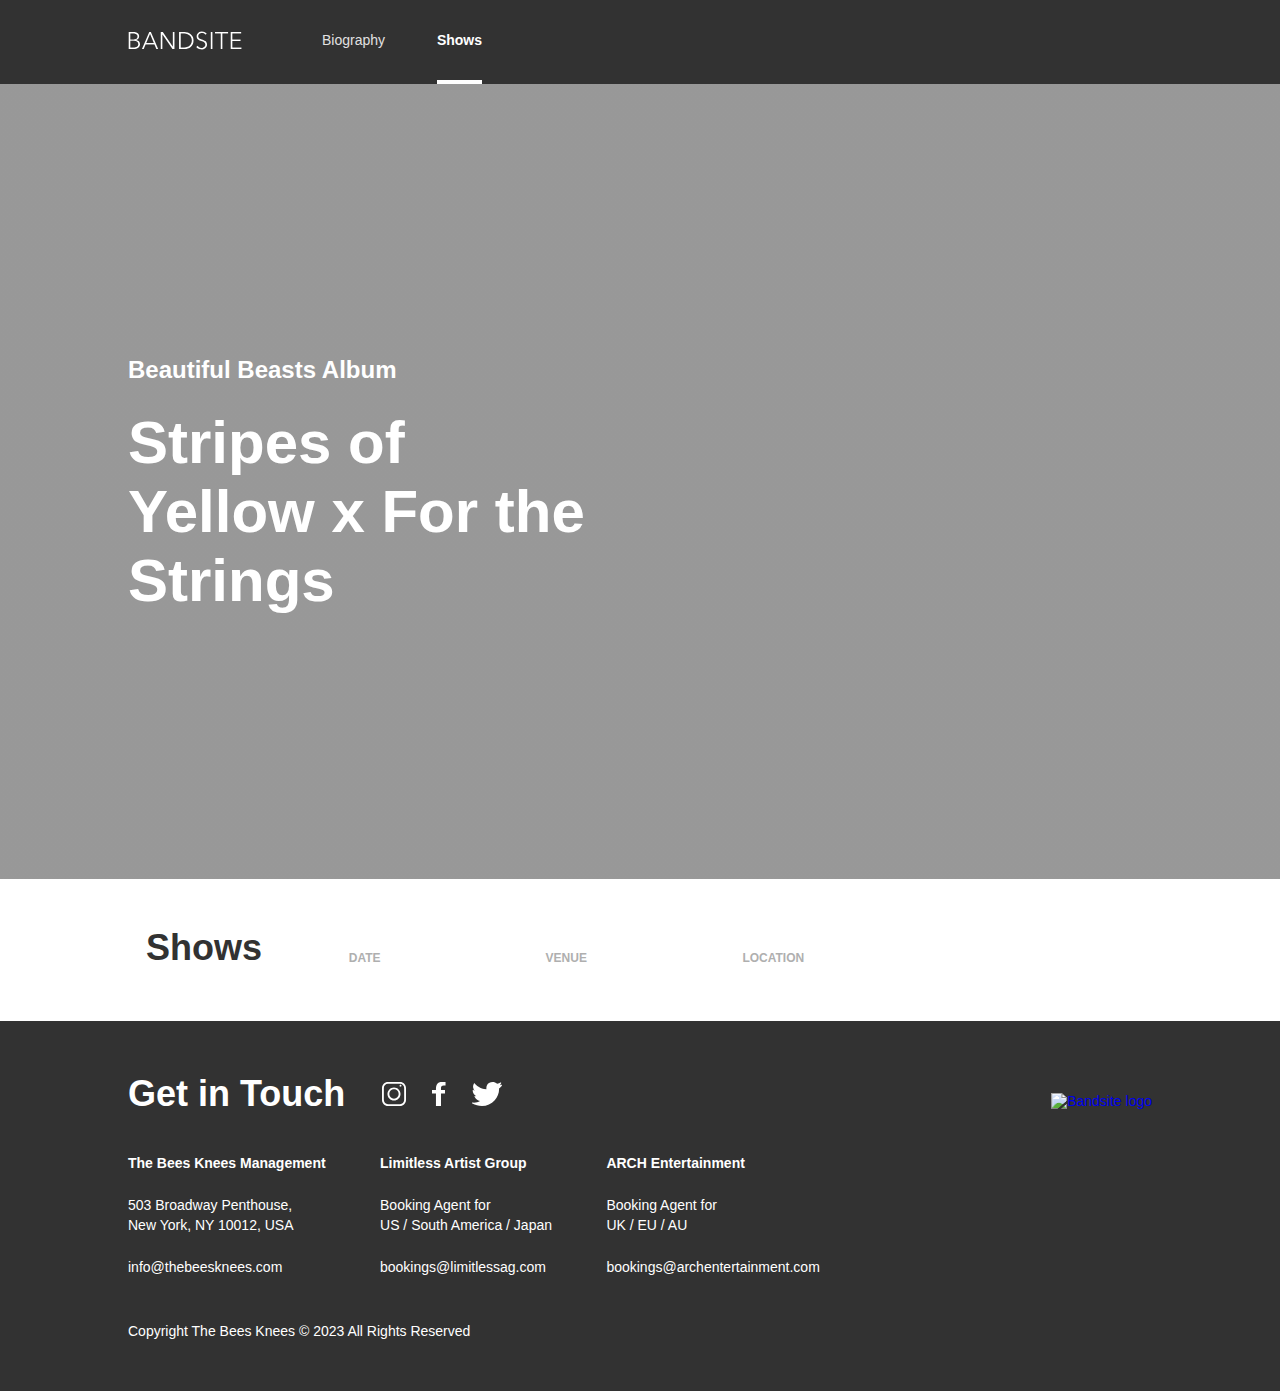
==== pages/shows.html @ 85961f23 "CREATE new page show" ====
<!DOCTYPE html>
<html lang="en">
<head>
    <meta charset="UTF-8">
    <meta name="viewport" content="width=device-width, initial-scale=1.0">
    <link rel="stylesheet" href="../styles/shows.css">
    <title>BANDSITE | Shows</title>
</head>
<body>
    <header class="header">
        <div class="header-wrapper">
            <a href="../index.html"><img class="header__logo" src="../assets/logo/Logo-bandsite.svg" alt="Brandsite logo"></a>
            <nav class="header__nav">
                <ul class="header__nav-list">
                    <li class="header__item"><a href="../index.html" class="header__link">Biography</a></li>
                    <li class="header__item"><a href="#" class="header__link header__link--active">Shows</a></li>
                </ul>
            </nav>
        </div>
    </header>

    <section class="hero hero--shows">
        <div class="hero-wrapper hero-wrapper--shows">
            <div class="hero__title-wrapper">
                <h2 class="hero__subtitle">Beautiful Beasts Album</h2>
                <h1 class="hero__title hero__title--shows">Stripes of Yellow x For the Strings</h1>
            </div>
            
            <iframe class="hero__music" scrolling="no" frameborder="no" allow="autoplay" src="https://w.soundcloud.com/player/?url=https%3A//api.soundcloud.com/tracks/1786915600&color=%23ff5500&auto_play=false&hide_related=false&show_comments=true&show_user=true&show_reposts=false&show_teaser=true"></iframe>

        </div>
    </section>

    
    <main class="shows">
        <div class="shows-wrapper">
            <h2 class="shows__title">Shows</h2>
            <div class="shows__list-wrapper">
                <div class="shows__subtitle-wrapper">
                    <p class="shows__subtitle">Date</p>
                    <p class="shows__subtitle">Venue</p>
                    <p class="shows__subtitle">Location</p>
                    <p class="shows__subtitle"></p>
                </div>
                <div id="shows__list">
                    <!-- Use JS to populate -->
                </div>
            </div>
        </div>
    </main>


    <footer class="footer">
        <div class="footer-wrapper">
            <div class="footer__top">
                <div class="footer__top-wrapper">
                    <h2 class="footer__header">Get in Touch</h2>
                    <div class="footer__social">
                        <a href="https://www.instagram.com/" target="_blank">
                            <img class="footer__social-icon" src="../assets/icons/SVG/Icon-instagram.svg" alt="instagram logo">
                        </a>
                        <a href="https://www.facebook.com/" target="_blank">
                            <img class="footer__social-icon" src="../assets/icons/SVG/Icon-facebook.svg" alt="facebook logo">
                        </a>
                        <a href="https://twitter.com/explore" target="_blank">
                            <img class="footer__social-icon" src="../assets/icons/SVG/Icon-twitter.svg" alt="twitter logo">
                        </a>
                    </div>
                </div>
                <div class="footer__logo--tablet-desktop">
                    <a href="index.html"><img class="footer__logo-img" src="../assets/logos/Logo-bandsite.svg" alt="Bandsite logo"></a>
                </div>
            </div>
            <div class="footer__contact">
                <div class="contact__item">
                    <h4 class="contact__name">The Bees Knees Management</h4>
                    <p class="contact__info">503 Broadway Penthouse,</br>New York, NY 10012, USA</p>
                    <p><a href="mailto:info@thebeesknees.com" class="contact__email">info@thebeesknees.com</a></p>
                </div>
                <div class="contact__item">
                    <h4 class="contact__name">Limitless Artist Group</h4>
                    <p class="contact__info">Booking Agent for</br>US / South America / Japan</p>
                    <p><a href="mailto:bookings@limitlessag.com" class="contact__email">bookings@limitlessag.com</a></p>
                </div>
                <div class="contact__item">
                    <h4 class="contact__name">ARCH Entertainment</h4>
                    <p class="contact__info">Booking Agent for</br>UK / EU / AU</p>
                    <p><a href="mailto:bookings@archentertainment.com" class="contact__email">bookings@archentertainment.com</a></p>
                </div>
            </div>
            <div class="footer__logo--mobile">
                <a href="../index.html">
                    <img class="footer__logo-img" src="../assets/logos/Logo-bandsite.svg" alt="Brandsite logo">
                </a>
            </div>
            
            <p class="footer__copyright">Copyright The Bees Knees © 2023 All Rights Reserved</p>
        </div>

    </footer>
    <script src="../scripts/build-shows-page.js"></script>
</body>
</html>
---- styles/shows.css ----
@font-face {
    font-family: "Avenir Next LT Pro";
    src: url("../assets/fonts/AvenirNextLTPro-Bold.otf") format("opentype");
    font-weight: 700;
    font-style: normal;
  }
  @font-face {
    font-family: "Avenir Next LT Pro";
    src: url("../assets/fonts/AvenirNextLTPro-Demi.otf") format("opentype"), url("../assets/fonts/AvenirNextLTProDemi.ttf") format("truetype");
    font-weight: 600;
    font-style: normal;
  }
  @font-face {
    font-family: "Avenir Next LT Pro";
    src: url("../assets/fonts/AvenirNextLTPro-Regular.otf") format("opentype"), url("../assets/fonts/AvenirNextLTPro.ttf") format("truetype");
    font-weight: 400;
    font-style: normal;
  }
  * {
    margin: 0;
    padding: 0;
    box-sizing: border-box;
    font-family: "Avenir Next LT Pro", sans-serif;
  }
  
  img {
    max-width: 100%;
  }
  
  ul, li {
    list-style-type: none;
    text-decoration: none;
  }
  
  a {
    text-decoration: none;
    display: block;
  }
  
  .header {
    background-color: #323232;
  }
  .header-wrapper {
    display: flex;
    flex-direction: flex;
    justify-content: center;
    align-items: center;
    flex-direction: column;
    width: 100%;
  }
  @media screen and (min-width: 768px) {
    .header-wrapper {
      flex-direction: row;
      padding: 0 2.25rem;
    }
  }
  @media screen and (min-width: 1280px) {
    .header-wrapper {
      margin: 0 auto;
      padding: 0 8rem;
      max-width: 1280px;
    }
  }
  .header__logo {
    padding-top: 1rem;
    max-width: 7.5rem;
  }
  @media screen and (min-width: 768px) {
    .header__logo {
      padding-top: 0;
    }
  }
  .header__nav {
    width: 100%;
  }
  .header__nav-list {
    display: flex;
    flex-direction: flex;
    justify-content: space-between;
    align-items: baseline;
    width: 100%;
  }
  @media screen and (min-width: 768px) {
    .header__nav-list {
      width: 20rem;
      padding: 0 5rem;
    }
  }
  .header__item {
    width: 100%;
    text-align: center;
  }
  @media screen and (min-width: 768px) {
    .header__item {
      width: auto;
    }
  }
  .header__link {
    font-size: 0.875rem;
    font-weight: 400;
    line-height: normal;
    display: block;
    padding: 0.5rem 0;
    color: #E1E1E1;
  }
  @media screen and (min-width: 768px) {
    .header__link {
      padding: 1.5rem 0;
    }
  }
  @media screen and (min-width: 1280px) {
    .header__link {
      padding: 2rem 0;
    }
  }
  .header__link--active {
    color: #FFFFFF;
    border-bottom: #FFFFFF solid 0.25rem;
    font-weight: 600;
  }
  .header__link:hover {
    border-bottom: #FFFFFF solid 0.25rem;
    color: #FFFFFF;
  }
  
  .hero {
    background-size: cover;
    background-repeat: no-repeat;
    background-position: center;
    width: 100%;
  }
  @media screen and (min-width: 1280px) {
    .hero-wrapper {
      max-width: 1280px;
      margin: 0 auto;
    }
  }
  .hero__title {
    font-size: 1.5rem;
    font-weight: 600;
    line-height: normal;
    padding: 5.1875rem 1rem;
    text-align: left;
    color: #FFFFFF;
  }
  @media screen and (min-width: 768px) {
    .hero__title {
      font-size: 3.75rem;
      font-weight: 600;
      line-height: normal;
      padding: 12rem 2.25rem;
    }
  }
  @media screen and (min-width: 1280px) {
    .hero__title {
      padding: 17rem 8rem;
    }
  }
  .hero__title-wrapper {
    display: flex;
    flex-direction: column;
    color: #FFFFFF;
  }
  
  .footer {
    background-color: #323232;
  }
  .footer-wrapper {
    color: #FFFFFF;
    padding: 1rem;
    font-size: 0.8125rem;
    font-weight: 400;
    line-height: normal;
    display: flex;
    flex-direction: flex;
    justify-content: flex-start;
    align-items: flex-start;
    flex-direction: column;
  }
  @media screen and (min-width: 768px) {
    .footer-wrapper {
      padding: 2.25rem;
      font-size: 0.875rem;
      font-weight: 400;
      line-height: normal;
    }
  }
  @media screen and (min-width: 1280px) {
    .footer-wrapper {
      margin: 0 auto;
      padding: 2.25rem 8rem;
      max-width: 1280px;
    }
  }
  @media screen and (min-width: 768px) {
    .footer__top {
      width: 100%;
      display: flex;
      flex-direction: row;
      justify-content: space-between;
      align-items: baseline;
      flex-wrap: nowrap;
      padding-bottom: 2rem;
    }
  }
  @media screen and (min-width: 768px) {
    .footer__top-wrapper {
      display: flex;
      flex-direction: flex;
      justify-content: space-between;
      align-items: baseline;
      gap: 2.3rem;
    }
  }
  .footer__header {
    font-size: 1.5rem;
    font-weight: 600;
    line-height: normal;
    padding-top: 1rem;
  }
  @media screen and (min-width: 768px) {
    .footer__header {
      font-size: 2.25rem;
      font-weight: 600;
      line-height: normal;
    }
  }
  .footer__social {
    padding: 1rem 0;
    display: flex;
    flex-direction: flex;
    justify-content: space-between;
    align-items: center;
    width: 7.5rem;
  }
  @media screen and (min-width: 768px) {
    .footer__social {
      padding-bottom: 0;
    }
  }
  .footer__social-icon {
    height: 1.5rem;
    width: auto;
  }
  .footer__social-icon:hover {
    opacity: 0.3;
  }
  .footer__contact {
    display: flex;
    flex-direction: flex;
    justify-content: flex-start;
    align-items: flex-start;
    flex-direction: column;
  }
  @media screen and (min-width: 768px) {
    .footer__contact {
      flex-direction: row;
      gap: 3.4rem;
    }
  }
  .footer__contact .contact__item {
    padding: 0.5rem 0;
  }
  .footer__contact .contact__name {
    font-weight: 600;
    padding-bottom: 1rem;
  }
  @media screen and (min-width: 768px) {
    .footer__contact .contact__name {
      padding-bottom: 0.5rem;
    }
  }
  .footer__contact .contact__info {
    padding-bottom: 0.5rem;
    line-height: 1.25rem;
  }
  @media screen and (min-width: 768px) {
    .footer__contact .contact__info {
      padding: 1rem 0;
    }
  }
  .footer__contact .contact__email {
    color: #FFFFFF;
    padding: 0.5rem 0;
  }
  @media screen and (min-width: 768px) {
    .footer__contact .contact__email {
      padding-bottom: 1.5rem;
    }
  }
  .footer__logo--mobile {
    padding-top: 0.5rem;
  }
  @media screen and (min-width: 768px) {
    .footer__logo--mobile {
      display: none;
    }
  }
  .footer__logo--tablet-desktop {
    display: none;
  }
  @media screen and (min-width: 768px) {
    .footer__logo--tablet-desktop {
      display: contents;
    }
  }
  .footer__logo-img {
    padding: 1.5rem 0 1rem;
    max-width: 7.5rem;
  }
  @media screen and (min-width: 768px) {
    .footer__logo-img {
      padding: 0;
    }
  }
  .footer__copyright {
    font-size: 0.75rem;
    padding-bottom: 1rem;
  }
  @media screen and (min-width: 768px) {
    .footer__copyright {
      font-size: 0.875rem;
      padding: 1.5rem 0;
    }
  }
  @media screen and (min-width: 1280px) {
    .footer__copyright {
      padding: 1rem 0;
    }
  }
  
  .hero--shows {
    background-image: linear-gradient(rgba(50, 50, 50, 0.5), rgba(50, 50, 50, 0.5)), url("../assets/images/hero-shows.jpg");
  }
  .hero-wrapper--shows {
    padding: 2rem 1rem;
    display: flex;
    flex-direction: column;
    justify-content: space-between;
    align-items: stretch;
  }
  @media screen and (min-width: 768px) {
    .hero-wrapper--shows {
      padding: 2.25rem;
    }
  }
  @media screen and (min-width: 1280px) {
    .hero-wrapper--shows {
      padding: 16rem 8rem;
      flex-direction: row;
      gap: 7.875rem;
      align-items: flex-end;
    }
  }
  .hero__title--shows {
    padding: 1rem 0;
    width: 80%;
  }
  @media screen and (min-width: 768px) {
    .hero__title--shows {
      padding: 0.5rem 0;
      width: 35rem;
    }
  }
  @media screen and (min-width: 1280px) {
    .hero__title--shows {
      width: 100%;
    }
  }
  .hero__subtitle {
    color: #FFFFFF;
    font-weight: 400;
    font-size: 0.875rem;
    padding: 0.5rem 0;
  }
  @media screen and (min-width: 768px) {
    .hero__subtitle {
      font-weight: 600;
      font-size: 1.5rem;
      padding: 1rem 0;
    }
  }
  .hero__music {
    width: 100%;
    height: 8.125rem;
    padding: 0.5rem 0;
  }
  @media screen and (min-width: 768px) {
    .hero__music {
      padding: 2.25rem 0;
      width: 25.25rem;
      height: 11.6875rem;
    }
  }
  @media screen and (min-width: 1280px) {
    .hero__music {
      width: 85%;
    }
  }
  
  .shows {
    background-color: #FFFFFF;
    color: #323232;
  }
  .shows-wrapper {
    display: flex;
    flex-direction: column;
    justify-content: space-evenly;
    align-items: stretch;
    padding: 1rem 0;
  }
  @media screen and (min-width: 768px) {
    .shows-wrapper {
      padding: 0.5rem 1.125rem 2.25rem;
    }
  }
  @media screen and (min-width: 1280px) {
    .shows-wrapper {
      margin: 0 auto;
      padding: 0 8rem;
      max-width: 1280px;
      flex-direction: row;
      justify-content: space-between;
    }
  }
  .shows__title {
    padding: 1rem;
    font-weight: 600;
    color: #323232;
  }
  @media screen and (min-width: 768px) {
    .shows__title {
      padding: 3rem 1.125rem 1.5rem;
      font-size: 2.25rem;
    }
  }
  @media screen and (min-width: 1280px) {
    .shows__list-wrapper {
      padding: 3rem 0;
      width: 80%;
    }
  }
  .shows__subtitle-wrapper {
    display: none;
    font-weight: 600;
  }
  @media screen and (min-width: 768px) {
    .shows__subtitle-wrapper {
      padding: 1.5rem 1rem 0.5rem;
      display: flex;
      justify-content: space-between;
    }
  }
  .shows__subtitle {
    text-align: left;
    color: #AFAFAF;
    text-transform: uppercase;
    font-size: 0.75rem;
    font-weight: 600;
    flex: 1;
  }
  .shows__btn {
    height: 2.5rem;
    border-radius: 0.25rem;
    width: 100%;
    border: none;
    text-transform: uppercase;
    background-color: #323232;
    color: #FFFFFF;
    font-weight: 600;
    font-size: 1rem;
    padding: 0 2rem;
  }
  @media screen and (min-width: 768px) {
    .shows__btn {
      min-width: auto;
    }
  }
  @media screen and (min-width: 1280px) {
    .shows__btn {
      width: auto;
    }
  }
  .shows__item {
    display: flex;
    flex-direction: column;
    align-items: stretch;
    text-align: left;
    padding: 1rem;
    border-bottom: solid 0.0625rem #E1E1E1;
  }
  .shows__item:hover {
    background-color: #FAFAFA;
  }
  .shows__item--selected {
    background-color: #E1E1E1;
  }
  @media screen and (min-width: 768px) {
    .shows__item {
      flex-direction: row;
      justify-content: space-between;
      align-items: center;
      padding: 1rem;
    }
  }
  .shows__item-detail {
    padding-bottom: 0.5rem;
  }
  @media screen and (min-width: 768px) {
    .shows__item-detail {
      padding: 0;
      width: 100%;
    }
  }
  .shows__label--mobile {
    display: contents;
    color: #AFAFAF;
    text-transform: uppercase;
    font-weight: 600;
    font-size: 0.625rem;
  }
  @media screen and (min-width: 768px) {
    .shows__label--mobile {
      display: none;
    }
  }
  .shows__item-text {
    font-size: 0.8125rem;
    padding: 0.25rem 0;
  }
  @media screen and (min-width: 768px) {
    .shows__item-text {
      font-size: 0.875rem;
    }
  }
  .shows__item-text--date {
    font-weight: 600;
  }
  @media screen and (min-width: 1280px) {
    .shows__item-text {
      font-size: 1rem;
    }
  }
  .shows__btn-wrapper {
    padding-top: 0.5rem;
  }
  @media screen and (min-width: 768px) {
    .shows__btn-wrapper {
      padding: 0;
      min-width: 25%;
    }
  }
  @media screen and (min-width: 1280px) {
    .shows__btn-wrapper {
      width: 9.375rem;
      text-align: right;
    }
  }/*# sourceMappingURL=shows.css.map */
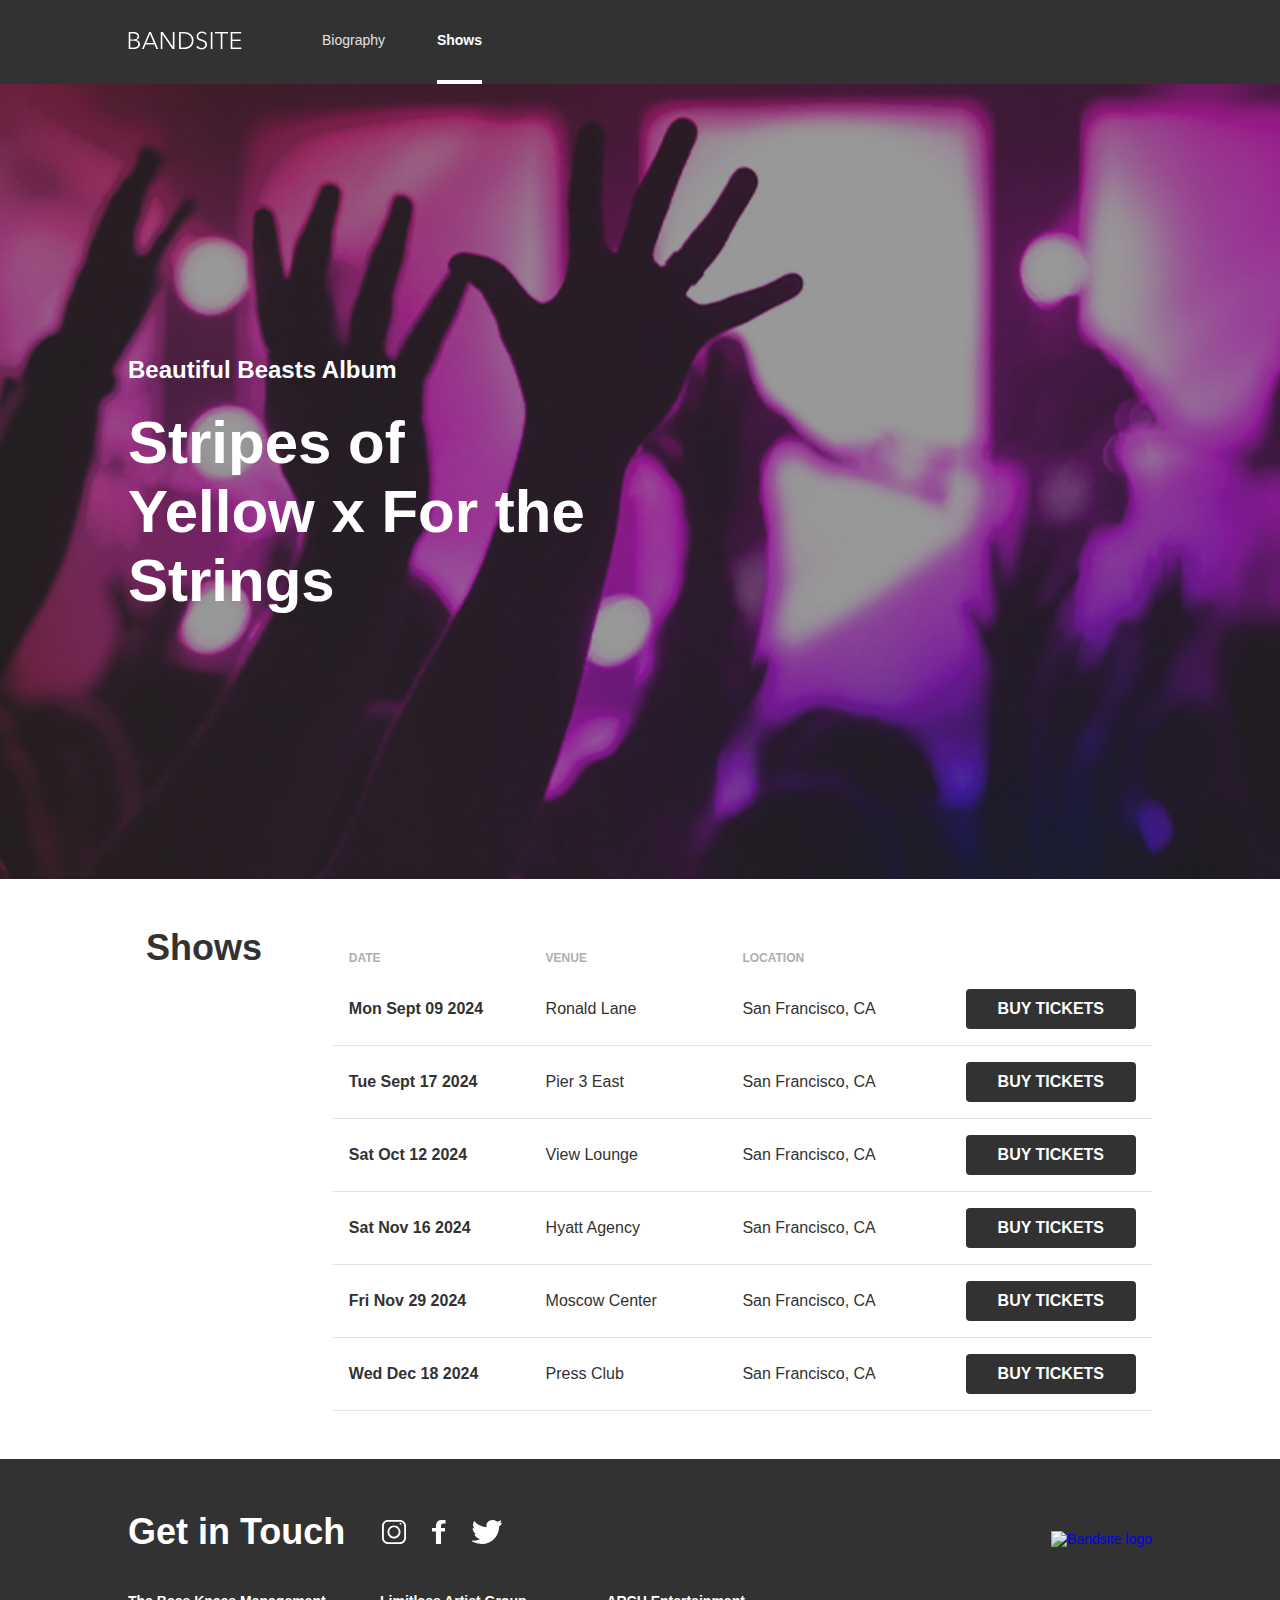
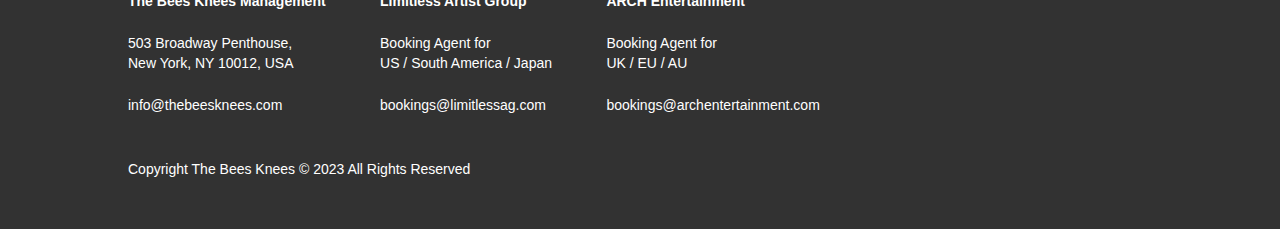
==== commit b284cb81: "FIX changes on mobile version of look" ====
--- a/pages/shows.html
+++ b/pages/shows.html
@@ -98,6 +98,6 @@
         </div>
 
     </footer>
-    <script src="../scripts/build-shows-page.js"></script>
+    <script src="../scrtips/build-shows-page.js"></script>
 </body>
 </html>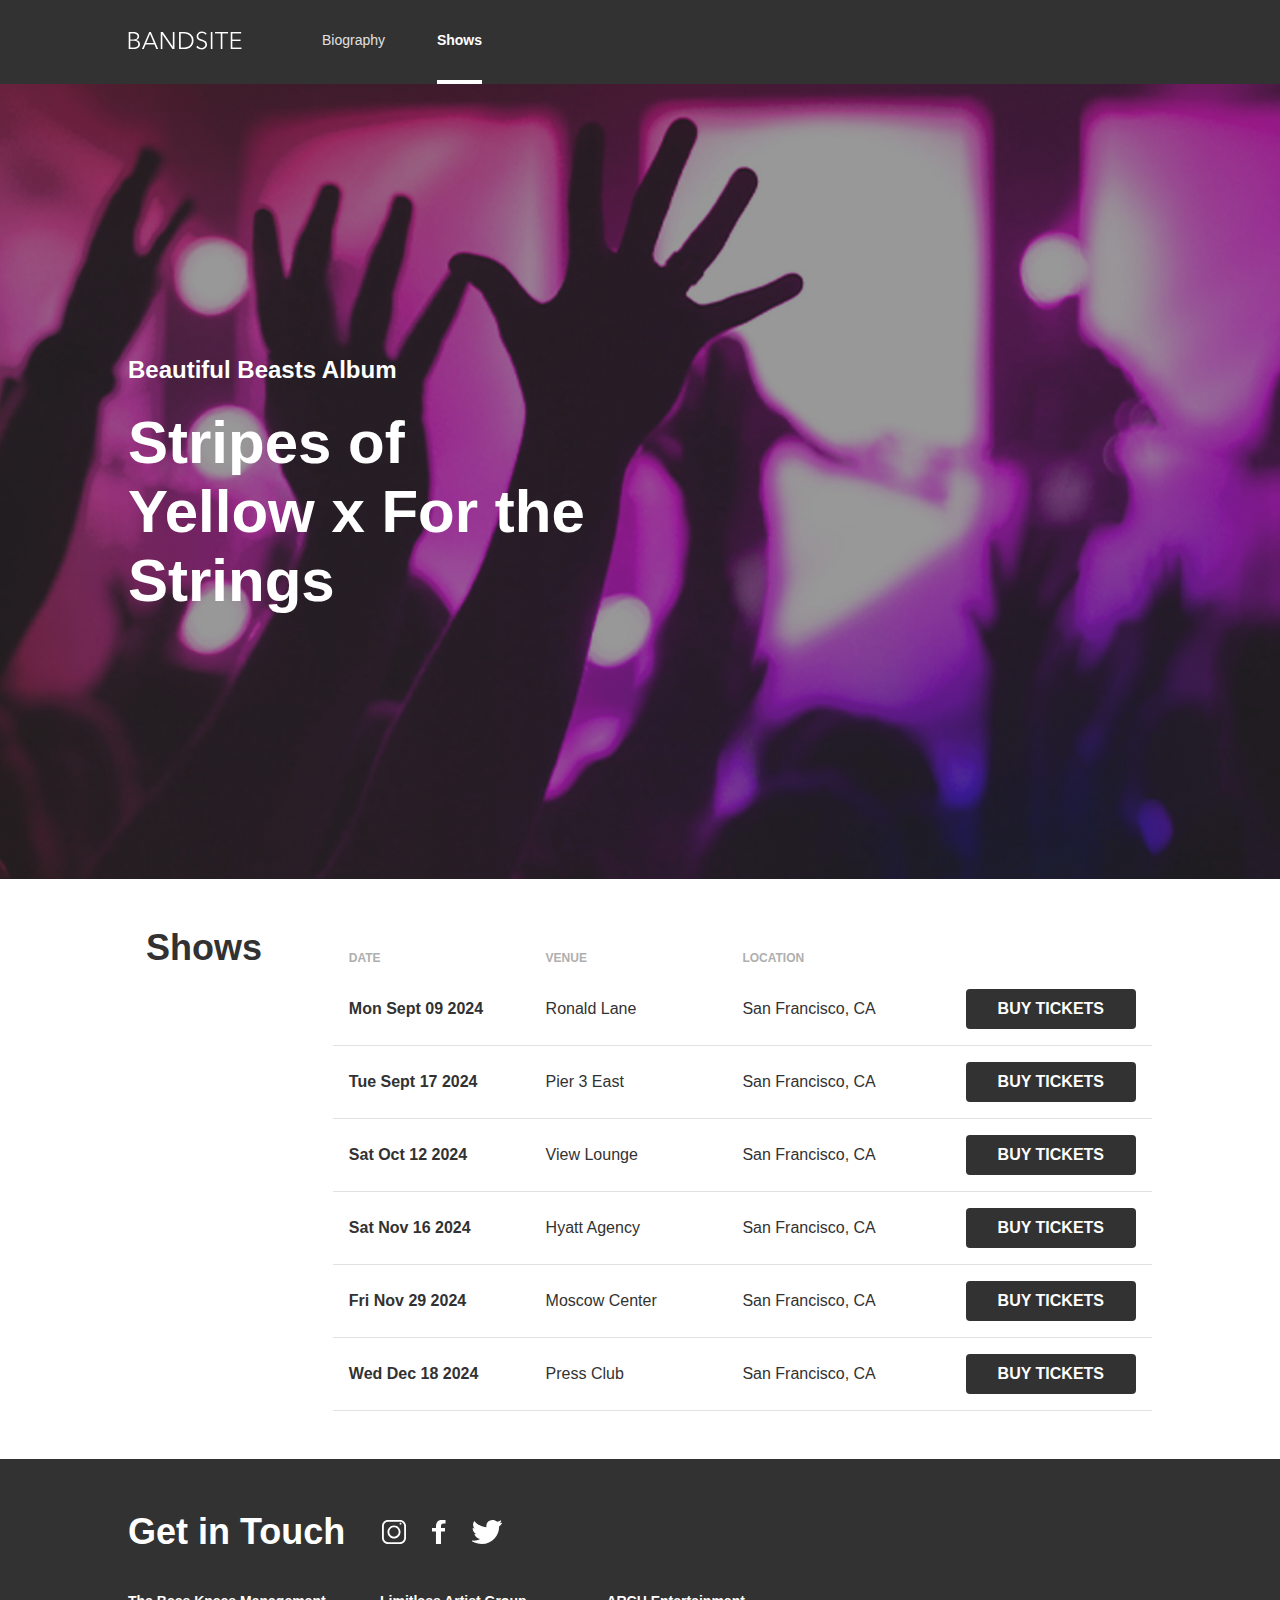
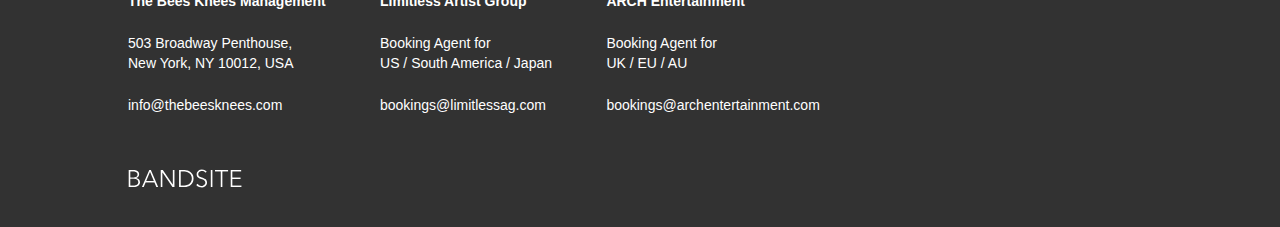
==== commit 0f8de8c3: "FIX more changes on styles" ====
--- a/pages/shows.html
+++ b/pages/shows.html
@@ -67,9 +67,6 @@
                         </a>
                     </div>
                 </div>
-                <div class="footer__logo--tablet-desktop">
-                    <a href="index.html"><img class="footer__logo-img" src="../assets/logos/Logo-bandsite.svg" alt="Bandsite logo"></a>
-                </div>
             </div>
             <div class="footer__contact">
                 <div class="contact__item">
@@ -88,14 +85,19 @@
                     <p><a href="mailto:bookings@archentertainment.com" class="contact__email">bookings@archentertainment.com</a></p>
                 </div>
             </div>
-            <div class="footer__logo--mobile">
-                <a href="../index.html">
-                    <img class="footer__logo-img" src="../assets/logos/Logo-bandsite.svg" alt="Brandsite logo">
-                </a>
-            </div>
-            
-            <p class="footer__copyright">Copyright The Bees Knees © 2023 All Rights Reserved</p>
-        </div>
+
+
+        <!-- logo desktop -->
+        <section class="footer__logo footer__logo--mobile">
+            <a class="footer__link--mobile" href="#home"><img src="./../assets/logo/Logo-bandsite.svg" alt="bandsite logo"></a>
+            <p class="footer__copy">Copyright The Bees Knees © 2021 All Rights Reserved</p>
+        </section>
+    </section>
+
+    <!-- logo desktop -->
+    <section class="footer__logo footer__logo--desktop">
+        <a class="footer__link--desktop" href="#home"><img src="./../assets/logo/Logo-bandsite.svg" alt="bandsite logo"></a>
+    </section>
 
     </footer>
     <script src="../scrtips/build-shows-page.js"></script>
--- a/styles/shows.css
+++ b/styles/shows.css
@@ -451,6 +451,39 @@
       justify-content: space-between;
     }
   }
+  .footer__logo--mobile {
+    margin: 2rem 0 0 0;
+  }
+  @media screen and (min-width: 768px) {
+    .footer__logo--mobile {
+      margin: 0;
+    }
+  }
+  .footer__logo--tablet {
+    display: none;
+    padding: 0.5rem;
+  }
+  @media screen and (min-width: 768px) {
+    .footer__logo--tablet {
+      display: flex;
+      padding: 0.5rem 0 0.5rem 1.5rem;
+    }
+  }
+  @media screen and (min-width: 1280px) {
+    .footer__logo--tablet {
+      display: none;
+    }
+  }
+  .footer__logo--desktop {
+    display: none;
+  }
+  @media screen and (min-width: 1280px) {
+    .footer__logo--desktop {
+      display: flex;
+      padding: 1.5rem 0.9rem 0 0;
+    }
+  }
+  
   .shows__subtitle {
     text-align: left;
     color: #AFAFAF;
